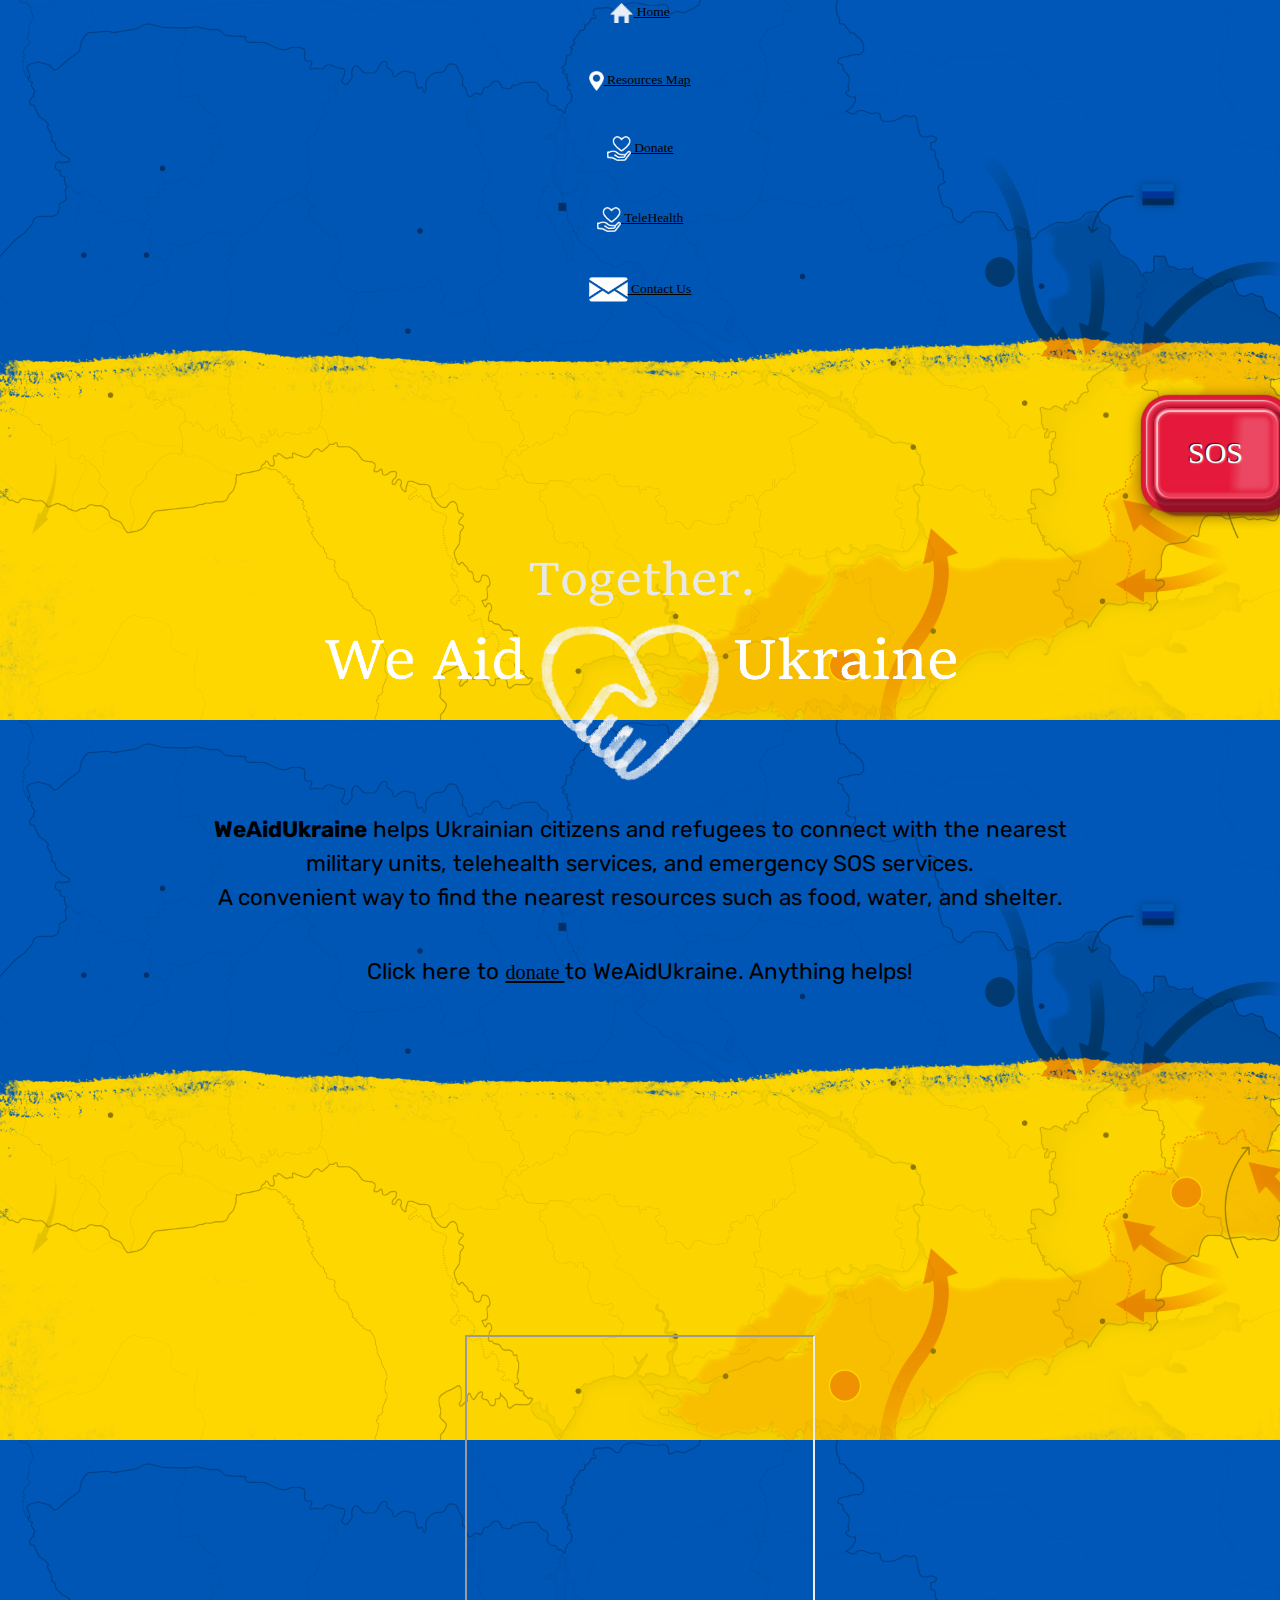
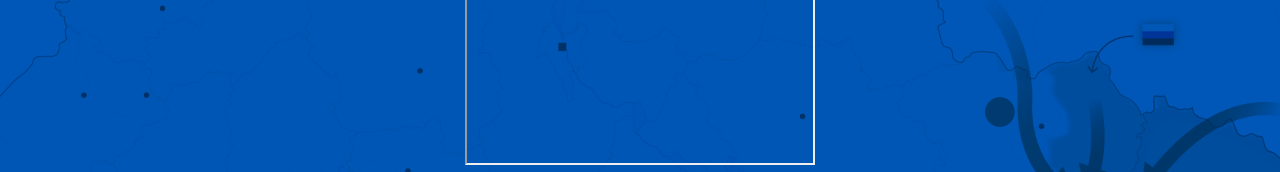
==== index.html @ df06c22c "Initial commit" ====
<!DOCTYPE html>
<html lang="en">


<div id="google_translate_button"></div>
  <script
    type="text/javascript"
    src="//translate.google.com/translate_a/element.js?cb=googleTranslateInit"
  ></script>
  <script type="text/javascript">
    function googleTranslateInit() {
      new google.translate.TranslateElement(
        { pageLanguage: 'en' },
        'google_translate_button'
      );
    }
  </script>
<head>
    <meta charset="UTF-8">
    <meta http-equiv="X-UA-Compatible" content="IE=edge">
    <meta name="viewport" content="width=device-width, initial-scale=1.0">
  <link rel="stylesheet" href="/fontawesome.min.css">
<link rel="stylesheet" href="https://cdnjs.cloudflare.com/ajax/libs/font-awesome/4.7.0/css/font-awesome.min.css">
 <link rel="stylesheet" href="https://www.w3schools.com/w3css/4/w3.css">
  
    <title>Project</title>
    <link rel="stylesheet" href="style.css">
    <link href="https://cdn.jsdelivr.net/npm/bootstrap@5.1.3/dist/css/bootstrap.min.css" rel="stylesheet" integrity="sha384-1BmE4kWBq78iYhFldvKuhfTAU6auU8tT94WrHftjDbrCEXSU1oBoqyl2QvZ6jIW3" crossorigin="anonymous">
</head>
    <body>
        <header class="container-fluid p-0"  style="background-image: url('pic/WeAidUkraine_homebg.png'); background-size: 100%;">
            <nav class="navbar navbar-expand-lg">
              <a class="navbar-brand" href="">
              <i>
                <img src="pic/home.png" height=20px />
                </i>Home<br></a><br><br>
                <a class="navbar-brand" href="map.html">
                <i>
                <img src="pic/location.png" height=20px />
                </i>Resources Map<br></a><br><br>
              <a class="navbar-brand" href="donate.html">
                <i>
                <img src="pic/Donate_icon.png" height=25px />
                </i>Donate<br></a><br><br>

              <a class="navbar-brand" href="telehealth.html">
                <i>
                <img src="pic/Donate_icon.png" height=25px />
                </i>TeleHealth<br></a><br><br>
              
              <a class="navbar-brand" href="donate.html">
                <i>
                <img src="pic/email_icon.png" height=25px />
                </i>Contact Us<br></a><br><br>
              <span style="display:right; float: right; justify-content:right; width:80%;">
   <buttu><bold>SOS</bold></buttu>
</span>
         </nav>

            
         <div class="container text-center" >
           
            <div class="row">
              <div class="col-sm-12 text-black" style="
    padding-top: 60px;
">
            <img src="pic/WeAidUkraine_homelogo_2.png" width=50% alt="Logo"/>
                <p>
                    <b>WeAidUkraine</b> helps Ukrainian citizens and refugees to connect with the nearest <br> military units, telehealth services, and emergency SOS services. <br>A convenient way to find the nearest resources such as food, water, and shelter.
                </p>
                <p>Click here to <a href="donate.html"> donate </a> to WeAidUkraine. Anything helps!</p>
</div>   
</div> 
</div>           
        

<iframe
    allow="microphone;"
    width="350"
    height="430"
    src="https://console.dialogflow.com/api-client/demo/embedded/a695c083-cd56-4898-9870-191fd328f06a">
</iframe>
      
          
  <script src="https://cdnjs.cloudflare.com/ajax/libs/popper.js/1.14.7/umd/popper.min.js" integrity="sha384-UO2eT0CpHqdSJQ6hJty5KVphtPhzWj9WO1clHTMGa3JDZwrnQq4sF86dIHNDz0W1"
    crossorigin="anonymous"></script>  
  <script src="https://stackpath.bootstrapcdn.com/bootstrap/4.3.1/js/bootstrap.min.js" integrity="sha384-JjSmVgyd0p3pXB1rRibZUAYoIIy6OrQ6VrjIEaFf/nJGzIxFDsf4x0xIM+B07jRM"
    crossorigin="anonymous"></script>
  <script src="main.js"></script>
</header>
</body>

</html>
---- style.css ----
@import url("https://fonts.googleapis.com/css?family=Acme|Lobster|Patua+One|Rubik|Sniglet");
* {
  box-sizing: border-box;
}
* {
    box-sizing: border-box;
}
body {
  font-family: 'Times New Roman', Times, serif ;
}

.topnav-right {
  float: right;
  margin-left: 100px:
}

header,
section {
    overflow-x: hidden;
}
:root {
  --Sniglet-font: "Times New Roman", cursive;
  --Rubik: "Rubik", cursive;
  --Patua: "Patua One", cursive;
  --Lobster: "lobster", cursive;
  --light-black: #2e2c2caf;
  --bggradient: linear-gradient(to bottom, #766ad2, #c9c0ed);
  --light-gray: rgba(255, 255, 255, 0.877);
}

header a {
  font-family: var(--Sniglet-font);
  font-size: 0.9em;
  color: Black;
}
html,
section #services {
    text-align: center;
    transform: translatez(0);
}
header .nav-item {
padding: 0em;
 }      

header .row .col-sm-12 {
padding: 11vmin 1vmin;
padding-bottom: 35vmin;
}
      
header .row .col-md-5 {
padding: 1vmin 1vmin;
}
      
header {
background: #ff512f;
background: #AAE0ED;
}
      
header .container .col-sm-12 {
font-family: "Rubik", sans-serif;
}
      
header .container .col-sm-12 h6 {
padding: 1vmin;
letter-spacing:  4px;
}
header .container-fluid  {
  padding: 1vmin;
  letter-spacing: 5px;
  text-align: center;
  }
      
header .container .col-sm-12 h1 {
font-size: 11.5vmin;
font-weight: bold;
}
      
header .container .col-sm-12 p {
padding: 1vmin 5vmin;
color: Black;
font-size: 2.5vmin;
}
      
.primary-btn {
 border-radius: 30px;
 font-weight: bold;
}

footer {
    background: black;
    overflow-x: hidden;
    padding: 14vmin 18vmin;
}
header .container .select-box {
  height: 10px;
  width: 1000px;
  flex-direction: column;
padding-left: 300px;

}
header .container .select-box{
  text-align: center;
}
header .container .select-box .options-container {
  background: #2f3640;
  color: #f5f6fa;
  max-height: 0;
  width: 100%;
  opacity: 0;
  transition: all 0.4s;
  border-radius: 8px;
  overflow: hidden;
  order: 1;
}

header .container .selected {
  background: #2f3640;
  border-radius: 8px;
  margin-bottom: 8px;
  color: #f5f6fa;
  position: relative;

  order: 0;
}

header .container .selected::after {
  content: "";
  background: url("img/arrow-down.svg");
  background-size: contain;
  background-repeat: no-repeat;

  position: absolute;
  height: 100%;
  width: 32px;
  right: 10px;
  top: 5px;

  transition: all 0.4s;
}

header .container .select-box .options-container.active {
  max-height: 240px;
  opacity: 1;
  overflow-y: scroll;
  margin-top: 54px;
}

header .container .select-box .options-container.active + .selected::after {
  transform: rotateX(180deg);
  top: -6px;
}

header .container .select-box .options-container::-webkit-scrollbar {
  width: 8px;
  background: #0d141f;
  border-radius: 0 8px 8px 0;
}

header .container .select-box .options-container::-webkit-scrollbar-thumb {
  background: #525861;
  border-radius: 0 8px 8px 0;
}

header .container .select-box .option,
.selected {
  padding: 12px 24px;
  cursor: pointer;
}

header .container .select-box .option:hover {
  background: #414b57;
}

header .container .select-box label {
  cursor: pointer;
}

header .container .select-box .option .radio {
  display: none;
}

/* Searchbox */

header .container.search-box input {
  width: 400px;
  padding: 300px 16px;
  font-family: "Roboto", sans-serif;
  font-size: 26px;
  position: absolute;
  border-radius: 8px 17px 0 0;
  z-index: 100;
  border: 8px solid #f9e5ff;
  opacity: 0;
  pointer-events: none;
  transition: all 0.4s;

  
}

header .container.search-box input:focus {
  outline: none;
}

header .container .select-box .options-container.active ~ .search-box input {
  opacity: 3;
  pointer-events: auto;
}
.con {
  margin-top: 100px;
  padding: 32px;
}

.padding {
  padding: 20px 20px 20px 20px;
  width: relative;
}

.submit_button {
    background: #2f3640;
    border-radius: 15px;
    
    width: 100px;
    color: #f5f6fa;
    position: relative;
    order: 0;
    
    cursor: pointer;
  
}



/* Dropdown Button */
.dropbtn {
  background-color: #2f3640;
  color: white;
  padding: 10px;
  font-size: 19px;
  border: none;
  cursor: pointer;
}

/* Dropdown button on hover & focus */
.dropbtn:hover, .dropbtn:focus {
  background-color: #6559c0;
}

/* The container <div> - needed to position the dropdown content */
.dropdown {
  position: relative;
  display: inline-block;
    background: #2f3640;
    border-radius: 19px;
    color: #f5f6fa;
    order: 0;
    width: auto;
  
}

/* Dropdown Content (Hidden by Default) */
.dropdown-content {
  display: none;
  position: absolute;
  background-color: #f1f1f1;
  min-width: 194px;
  box-shadow: 0px 8px 16px 0px rgba(0,0,0,0.2);
  z-index: 1;
}

/* Links inside the dropdown */
.dropdown-content a {
  color: #2f3640;
  padding: 12px 16px;
  text-decoration: none;
  display: block;
}

/* Change color of dropdown links on hover */
.dropdown-content a:hover {background-color: #ddd}


.show {display:block;}

.section1{
blackground: black;
}

@import "compass/css3";

/*I just made this background and wanted to save it here*/
$colour:hsla(350,100%,25%,1);
$grey:desaturate($colour,90%);
body {
  background:lighten($grey,30%);
    background-image:
    linear-gradient(40deg,transparentize($grey,0.95),transparentize($colour,0.95)),

    linear-gradient(135deg,
        lighten($grey,18%) 0%,
        lighten($grey,18%) 10%,
        lighten($grey,25%) 11%,
        lighten($grey,25%) 40%,
        lighten($grey,35%) 41%,
        lighten($grey,35%) 50%,
        lighten($grey,18%) 51%,
        lighten($grey,18%) 60%,
        lighten($grey,25%) 61%,
        lighten($grey,25%) 90%,
        lighten($grey,35%) 91%)
    ;
    background-size:7px 7px, 4px 4px;
}


buttu {
  outline:none;
  float: right;
  font-family:'helvetica neue' sans-serif; font-size:2em;
  color:hsla(350,0%,100%,1); text-shadow:-1px -1px 1px hsla(350,0%,0%,0.7), 1px 1px 1px hsla(350,0%,100%,0.3);
  display:block; margin:2em auto; padding:23px 37px 25px 35px;
  cursor:pointer;
  background-color:hsla(350,80%,10%,1);
  background-image:
    linear-gradient(273deg,hsla(350,80%,60%,1) 30%, hsla(350,80%,50%,1) 40%)
  ;
  border:none; border-radius:16px;
  box-shadow:
    inset 0px 0px 1px 1px hsla(350,80%,30%,0.9),
    inset 0px 0px 2px 3px hsla(350,80%,50%,0.9),
    inset 1px 1px 1px 4px hsla(350,80%,100%,0.8),
    inset 0px 0px 2px 7px hsla(350,80%,60%,0.8),
    inset 0px 0px 4px 10px hsla(350,80%,50%,0.9),
    8px 10px 2px 6px hsla(350,80%,20%,0.55),
    0px 0px 3px 2px hsla(350,80%,40%,0.9),
    0px 0px 2px 6px hsla(350,80%,50%,0.9),
    /*0px 0px 2px 3px hsla(350,80%,60%,0.9),*/
    -1px -1px 1px 6px hsla(350,80%,100%,0.9),
    /*0px 0px 2px 8px hsla(350,80%,60%,0.9),*/
    0px 0px 2px 11px hsla(350,80%,50%,0.9),
    0px 0px 1px 12px hsla(350,80%,40%,0.9),
    1px 3px 14px 14px hsla(350,80%,0%,0.4)
  ;
}

buttu:active {
  color:hsla(350,0%,85%,1); padding:26px 34px 22px 38px;
  float: right;
  background-image:
    linear-gradient(273deg,hsla(350,80%,50%,1) 50%, hsla(350,80%,55%,1) 60%)
  ;
  box-shadow:
    inset 3px 4px 3px 2px hsla(350,80%,20%,0.55),
    inset 0px 0px 1px 1px hsla(350,80%,30%,0.9),
    inset -1px -1px 2px 3px hsla(350,80%,50%,0.9),
    inset -2px -2px 1px 3px hsla(350,80%,100%,0.8),
    inset 0px 0px 2px 7px hsla(350,80%,60%,0.8),
    inset 0px 0px 3px 10px hsla(350,80%,50%,0.9),
    
    0px 0px 3px 2px hsla(350,80%,40%,0.9),
    0px 0px 2px 6px hsla(350,80%,50%,0.9),
    /*0px 0px 2px 3px hsla(350,80%,60%,0.9),*/
    -1px -1px 1px 6px hsla(350,80%,100%,0.9),
    /*0px 0px 2px 8px hsla(350,80%,60%,0.9),*/
    0px 0px 2px 11px hsla(350,80%,50%,0.9),
    0px 0px 1px 12px hsla(350,80%,40%,0.9),
    1px 3px 14px 14px hsla(350,80%,0%,0.4)
  ;
}
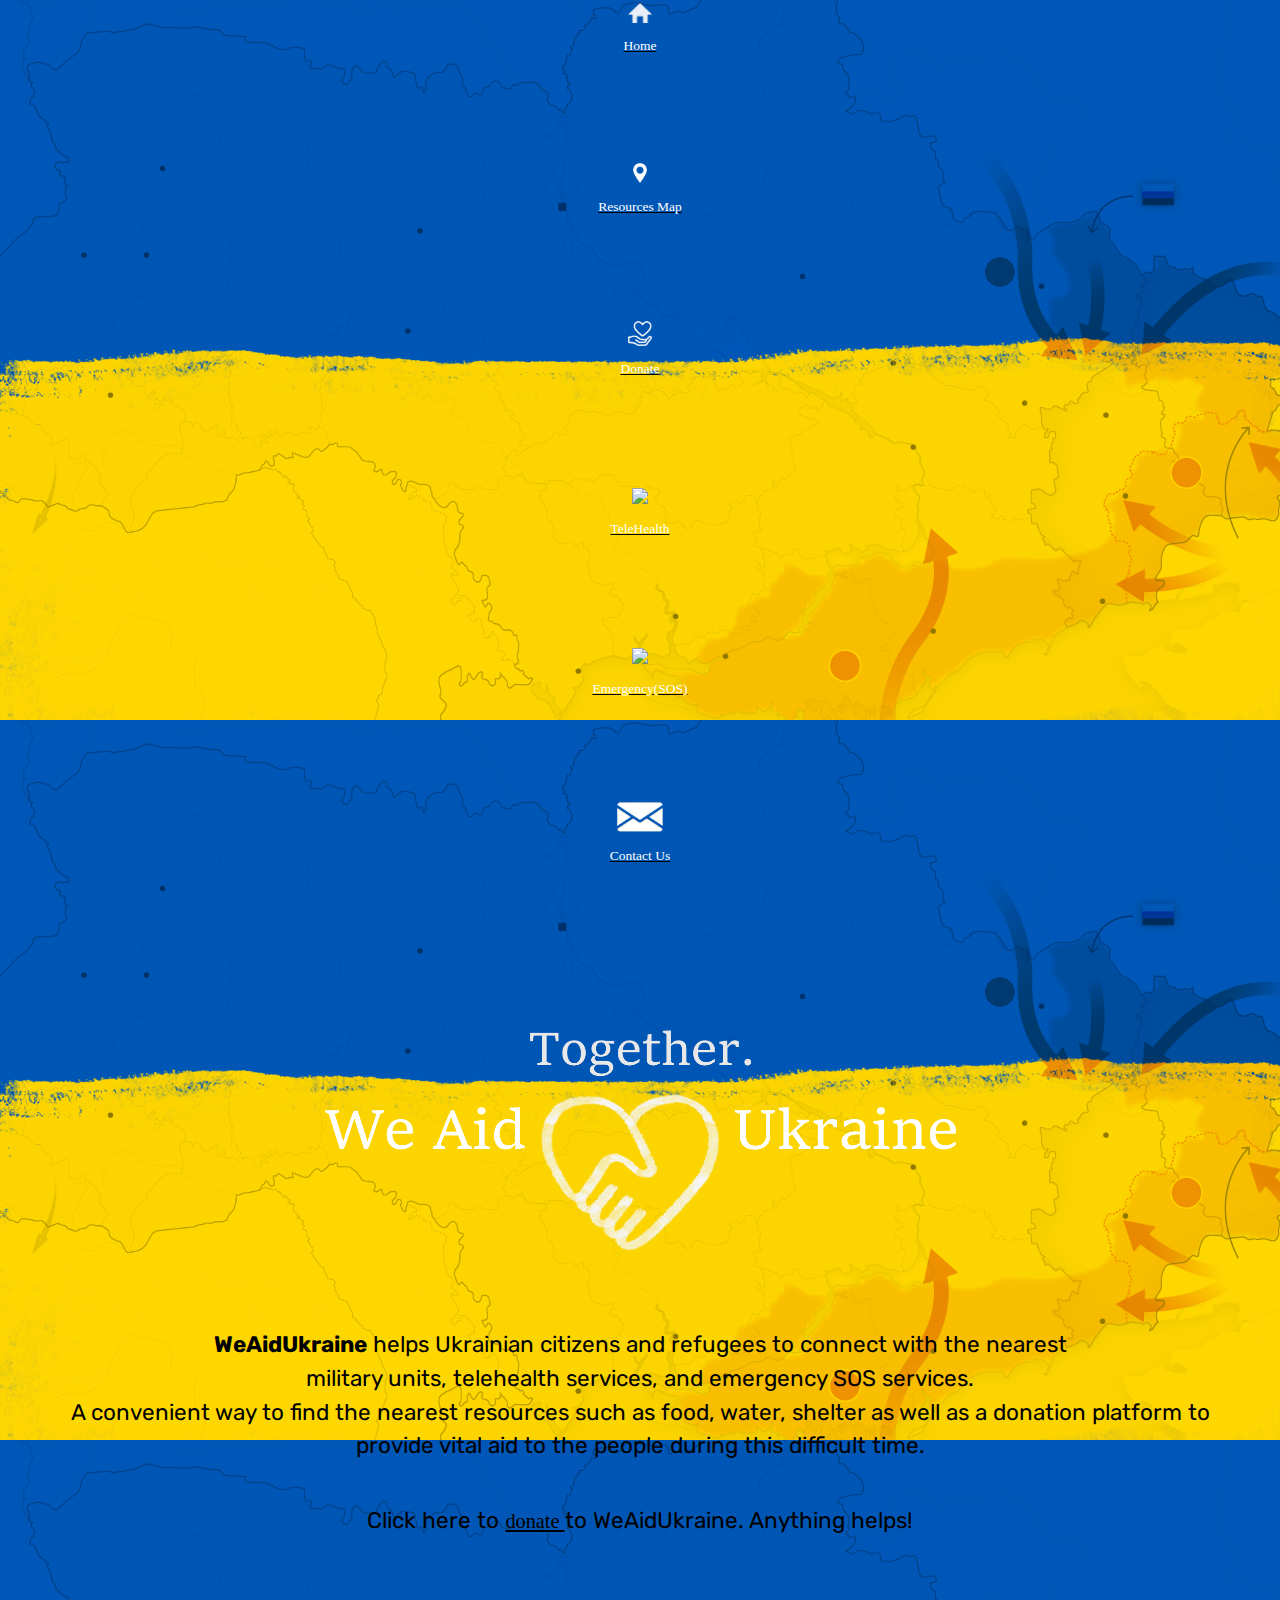
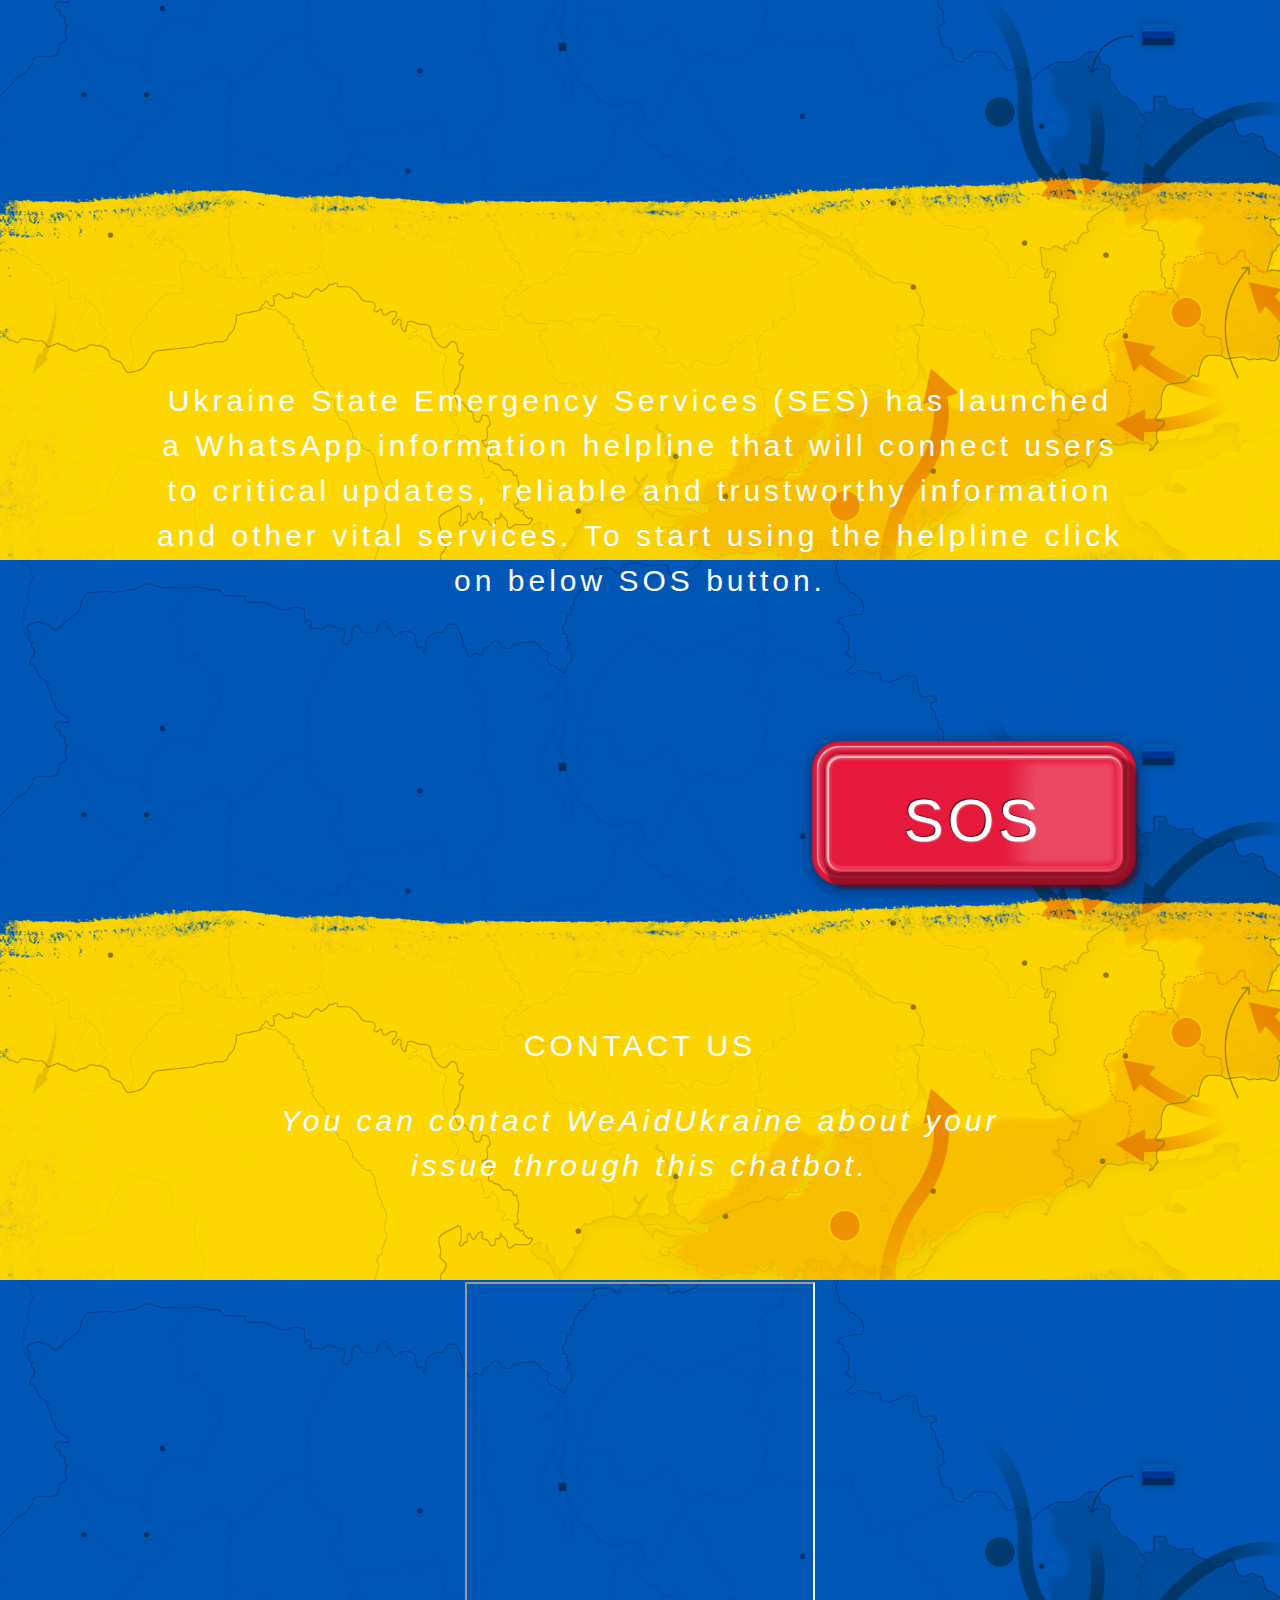
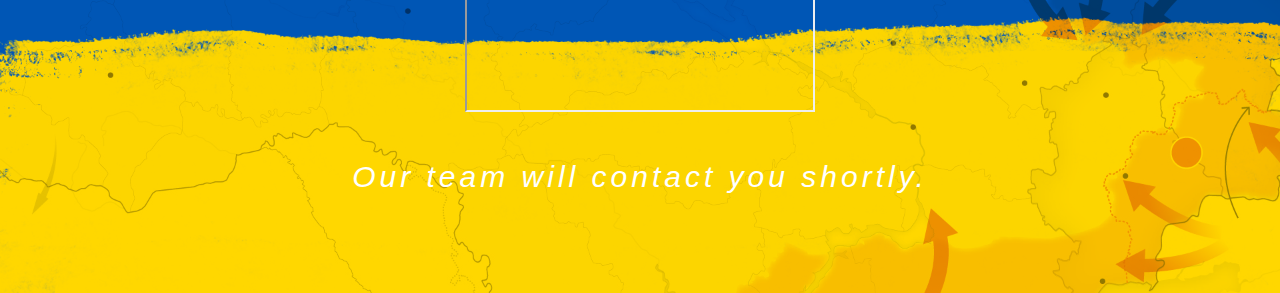
==== commit 5b8fbab8: "Added descriptions for WeAidUkraine" ====
--- a/index.html
+++ b/index.html
@@ -1,7 +1,5 @@
 <!DOCTYPE html>
 <html lang="en">
-
-
 <div id="google_translate_button"></div>
   <script
     type="text/javascript"
@@ -23,56 +21,72 @@
 <link rel="stylesheet" href="https://cdnjs.cloudflare.com/ajax/libs/font-awesome/4.7.0/css/font-awesome.min.css">
  <link rel="stylesheet" href="https://www.w3schools.com/w3css/4/w3.css">
   
-    <title>Project</title>
+    <title>WeAidUkraine</title>
     <link rel="stylesheet" href="style.css">
     <link href="https://cdn.jsdelivr.net/npm/bootstrap@5.1.3/dist/css/bootstrap.min.css" rel="stylesheet" integrity="sha384-1BmE4kWBq78iYhFldvKuhfTAU6auU8tT94WrHftjDbrCEXSU1oBoqyl2QvZ6jIW3" crossorigin="anonymous">
 </head>
     <body>
         <header class="container-fluid p-0"  style="background-image: url('pic/WeAidUkraine_homebg.png'); background-size: 100%;">
             <nav class="navbar navbar-expand-lg">
-              <a class="navbar-brand" href="">
+              <a class="navbar-brand" href="index.html">
               <i>
                 <img src="pic/home.png" height=20px />
-                </i>Home<br></a><br><br>
+                </i><p style="color:white">Home</p><br></a><br><br><br>
                 <a class="navbar-brand" href="map.html">
                 <i>
                 <img src="pic/location.png" height=20px />
-                </i>Resources Map<br></a><br><br>
+                </i><p style="color:white">Resources Map</p><br></a><br><br><br>
               <a class="navbar-brand" href="donate.html">
                 <i>
                 <img src="pic/Donate_icon.png" height=25px />
-                </i>Donate<br></a><br><br>
+                </i><p style="color:white">Donate</p><br></a><br><br><br>
 
               <a class="navbar-brand" href="telehealth.html">
                 <i>
-                <img src="pic/Donate_icon.png" height=25px />
-                </i>TeleHealth<br></a><br><br>
+                <img src="pic/Telehealth_icon.png" height=25px />
+                </i><p style="color:white">TeleHealth</p><br></a><br><br><br>
+
+               <a class="navbar-brand" href="#emergency">
+                <i>
+                <img src="pic/sos.png" height=27px />
+                </i><p style="color:white">Emergency(SOS)</p><br></a><br><br><br>
               
-              <a class="navbar-brand" href="donate.html">
+              <a class="navbar-brand" href="#contact">
                 <i>
-                <img src="pic/email_icon.png" height=25px />
-                </i>Contact Us<br></a><br><br>
-              <span style="display:right; float: right; justify-content:right; width:80%;">
-   <buttu><bold>SOS</bold></buttu>
-</span>
+                <img src="pic/email_icon.png" height=30px />
+                </i><p style="color:white">Contact Us</p><br></a><br><br><br>
+
          </nav>
 
-            
          <div class="container text-center" >
            
             <div class="row">
               <div class="col-sm-12 text-black" style="
     padding-top: 60px;
 ">
-            <img src="pic/WeAidUkraine_homelogo_2.png" width=50% alt="Logo"/>
+            <img src="pic/WeAidUkraine_homelogo_2.png" width=50% alt="Logo"/><br><br><br>
                 <p>
-                    <b>WeAidUkraine</b> helps Ukrainian citizens and refugees to connect with the nearest <br> military units, telehealth services, and emergency SOS services. <br>A convenient way to find the nearest resources such as food, water, and shelter.
+                    <b>WeAidUkraine</b> helps Ukrainian citizens and refugees to connect with the nearest <br> military units, telehealth services, and emergency SOS services. <br>A convenient way to find the nearest resources such as food, water, shelter as well as a donation platform to provide vital aid to the people during this difficult time.
                 </p>
                 <p>Click here to <a href="donate.html"> donate </a> to WeAidUkraine. Anything helps!</p>
 </div>   
 </div> 
 </div>           
-        
+       <div align="center" margin:left="100px">
+            
+</div>
+
+<div class="w3-container w3-content w3-padding-64" style="max-width:1000px" id="emergency">
+    <h2  class="w3-wide w3-center"><bold>
+    <p class="w3-opacity w3-center"><p style="color:white">Ukraine State Emergency Services (SES) has launched a WhatsApp information helpline that will connect users to critical updates, reliable and trustworthy information and other vital services. To start using the helpline click on below SOS button.</p></p>
+
+   <buttu style="height:120px;width:300px" onclick="window.location.href='https://api.whatsapp.com/send?phone=380676785917&text=begin'"><bold>SOS</bold></buttu>
+          <br><br><br><br><br>
+<div class="w3-container w3-content w3-padding-64" style="max-width:800px" id="contact">
+    <h2  class="w3-wide w3-center"><bold><p style="color:white">CONTACT US</p></bold></h2>
+    <p style="color:white"><i>You can contact WeAidUkraine about your issue through this chatbot.</i></p>
+  
+    </div> 
 
 <iframe
     allow="microphone;"
@@ -80,7 +94,7 @@
     height="430"
     src="https://console.dialogflow.com/api-client/demo/embedded/a695c083-cd56-4898-9870-191fd328f06a">
 </iframe>
-      
+    <p class="w3-opacity w3-center"><p style="color:white"><i>Our team will contact you shortly.</i></p></p>  
           
   <script src="https://cdnjs.cloudflare.com/ajax/libs/popper.js/1.14.7/umd/popper.min.js" integrity="sha384-UO2eT0CpHqdSJQ6hJty5KVphtPhzWj9WO1clHTMGa3JDZwrnQq4sF86dIHNDz0W1"
     crossorigin="anonymous"></script>  
